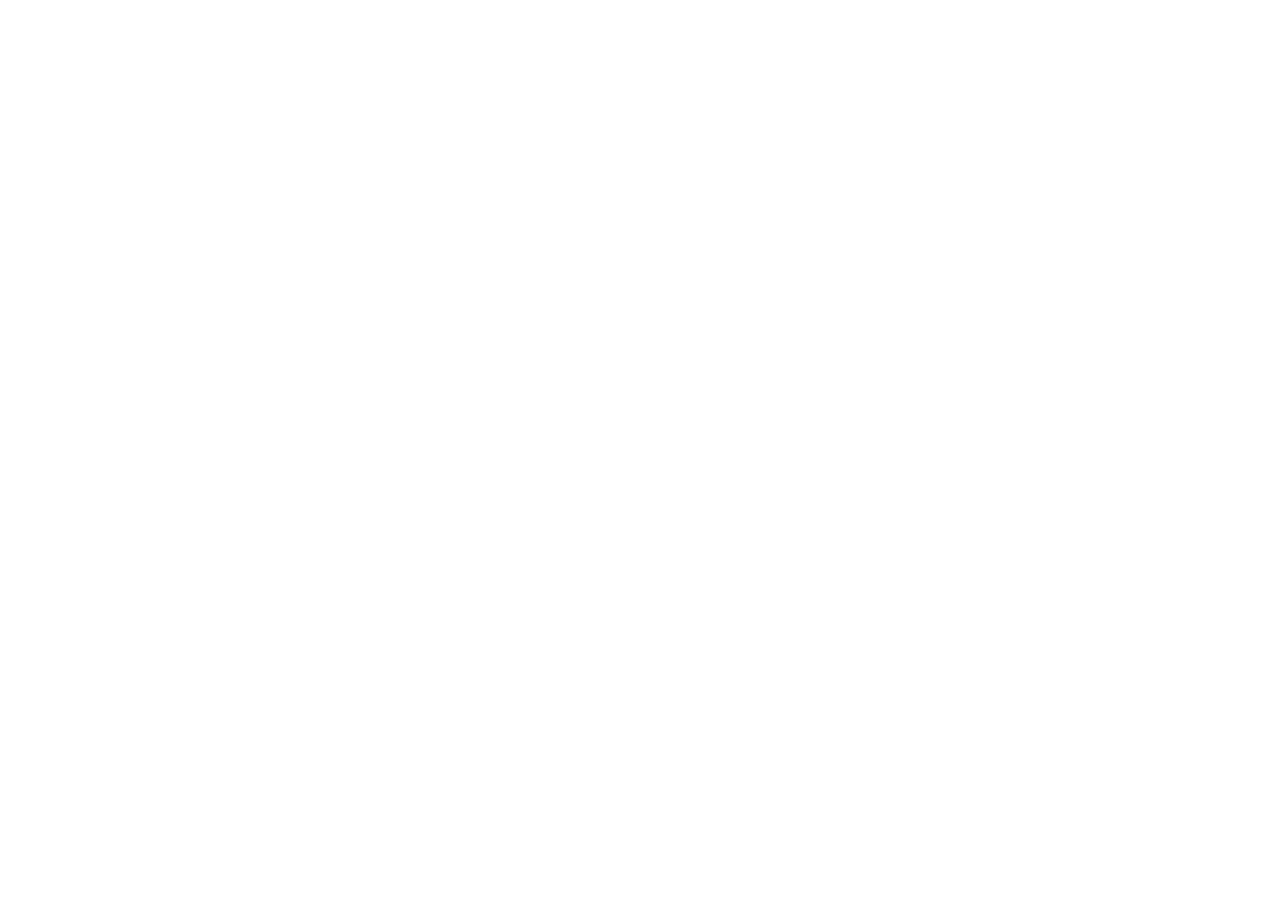
==== perfil.html @ d0a0cc3c "feat: creacion de archivos" ====
<!DOCTYPE html>
<html lang="es">
<head>
    <meta charset="UTF-8">
    <meta name="viewport" content="width=device-width, initial-scale=1.0">
    <title>Perfil personal</title>
</head>
<link href="https://cdn.jsdelivr.net/npm/bootstrap@5.3.8/dist/css/bootstrap.min.css" rel="stylesheet" integrity="sha384-sRIl4kxILFvY47J16cr9ZwB07vP4J8+LH7qKQnuqkuIAvNWLzeN8tE5YBujZqJLB" crossorigin="anonymous">
<body>
    
</body>
</html>
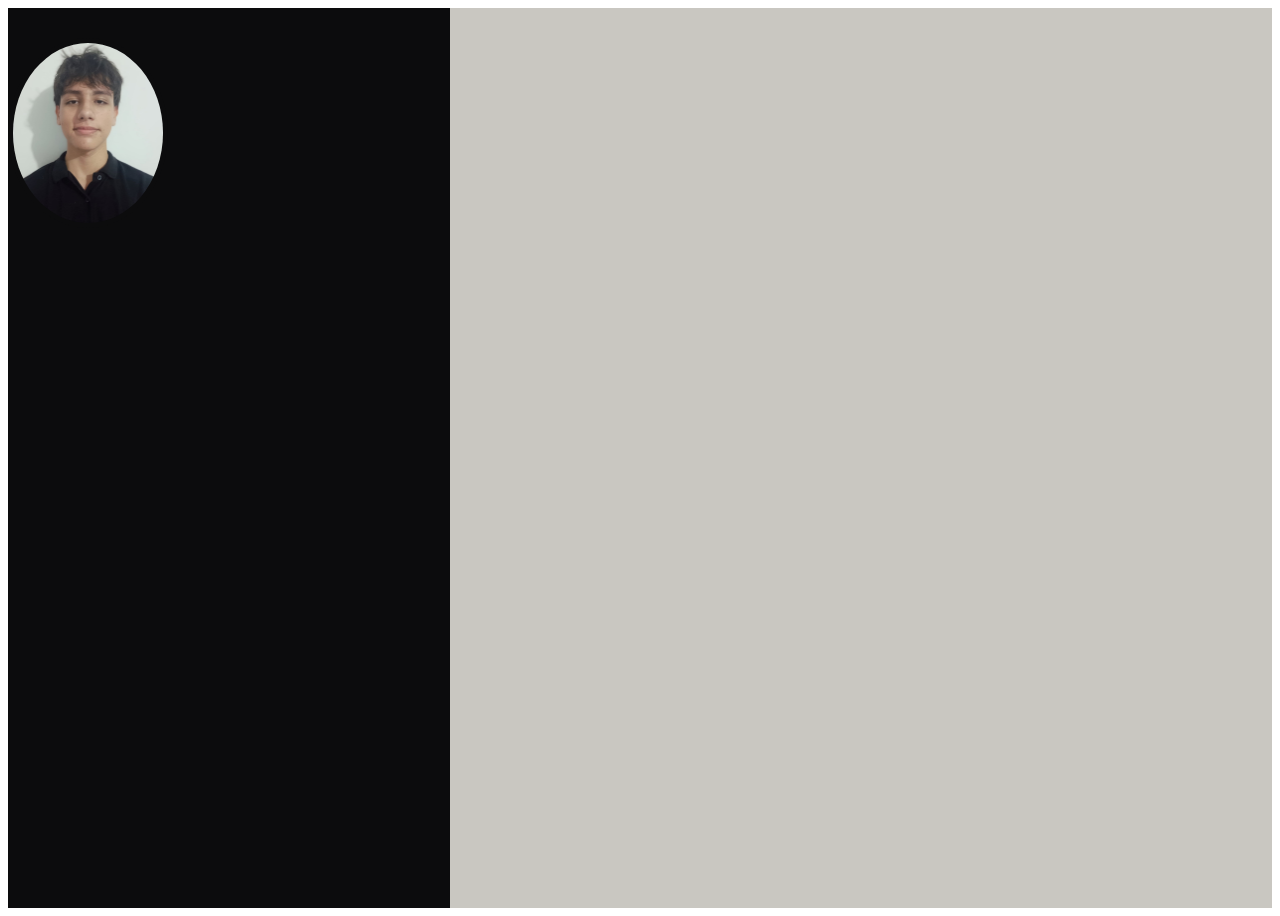
==== commit 9920662b: "feat: diseño preliminar de colores con imagen de perfil" ====
--- a/perfil.html
+++ b/perfil.html
@@ -5,8 +5,15 @@
     <meta name="viewport" content="width=device-width, initial-scale=1.0">
     <title>Perfil personal</title>
 </head>
-<link href="https://cdn.jsdelivr.net/npm/bootstrap@5.3.8/dist/css/bootstrap.min.css" rel="stylesheet" integrity="sha384-sRIl4kxILFvY47J16cr9ZwB07vP4J8+LH7qKQnuqkuIAvNWLzeN8tE5YBujZqJLB" crossorigin="anonymous">
+<link rel="stylesheet" href="perfil.css">
 <body>
-    
+    <div class="contenedor">
+        <div class="columna-izquierda">
+            <img src="imagen de perfil.jpg" alt="Foto de perfil" class ="foto-perfil">  
+        </div>
+
+        <div class="columna-derecha">
+        </div>
+    </div> 
 </body>
 </html>
--- a/perfil.css
+++ b/perfil.css
@@ -0,0 +1,23 @@
+.contenedor {
+    display: flex;
+    min-height: 100vh;
+}
+
+.columna-izquierda {
+    width: 35%; 
+    background-color: #0c0c0d;
+}
+
+.columna-derecha {
+    width: 65%;
+    background-color: #c9c7c1;
+}
+
+.foto-perfil {
+    width: 150px;
+    height: 180px;
+    border-radius: 100%;
+    margin-top: 30px;
+    object-fit: cover;
+    border: 5px solid #0c0c0d;
+}
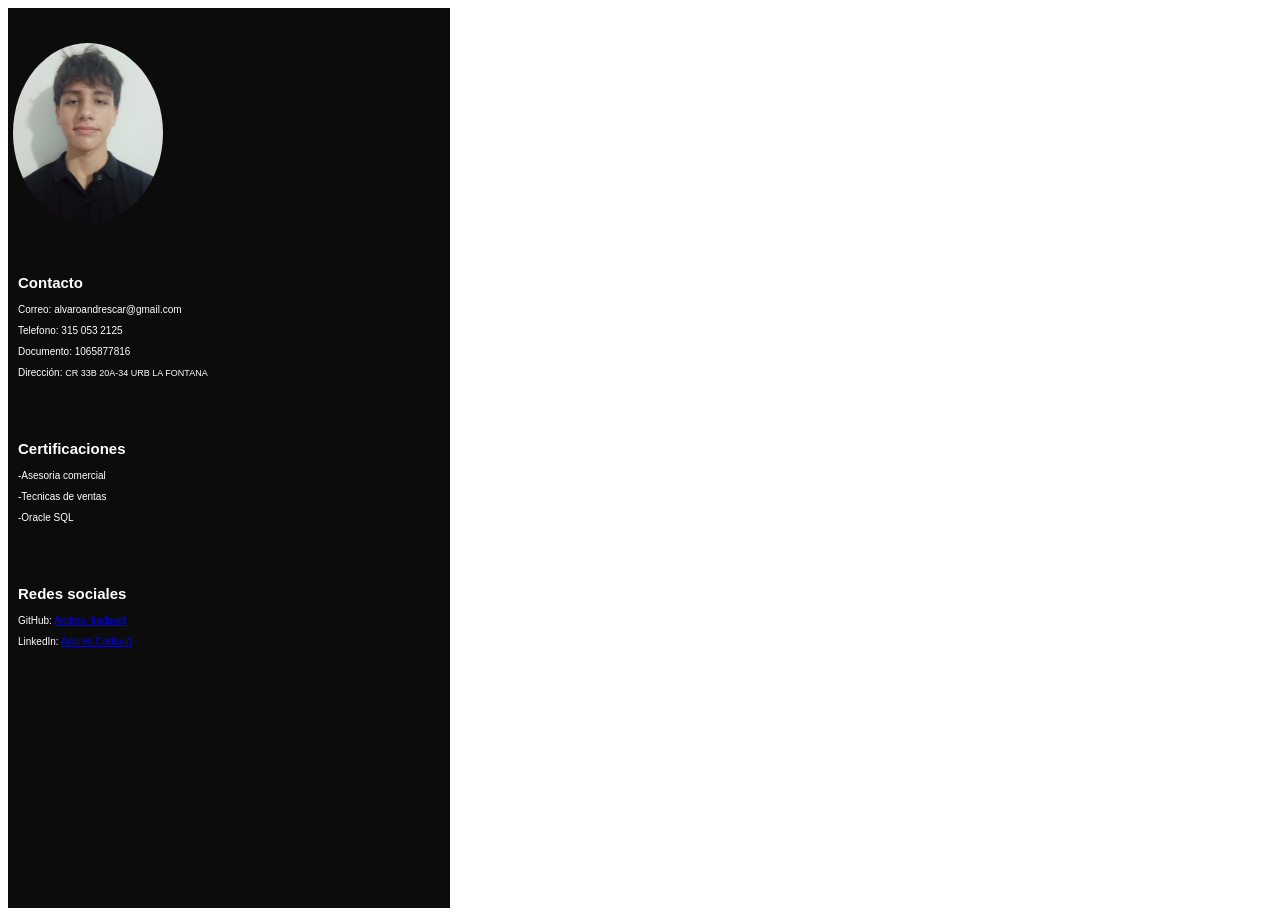
==== commit 1cfc49a7: "feat: completado preliminar de borde izquierdo" ====
--- a/perfil.html
+++ b/perfil.html
@@ -9,10 +9,29 @@
 <body>
     <div class="contenedor">
         <div class="columna-izquierda">
-            <img src="imagen de perfil.jpg" alt="Foto de perfil" class ="foto-perfil">  
-        </div>
 
-        <div class="columna-derecha">
+            <img src="imagen de perfil.jpg" alt="Foto de perfil" class ="foto-perfil">    
+            
+            <div class="informacion-personal">
+                <h2>Contacto</h2>
+                <p>Correo: <span id="correo">alvaroandrescar@gmail.com</span></p>
+                <p>Telefono: 315 053 2125</p>
+                <p>Documento: 1065877816</p>
+                <p>Dirección: <span id="direccion">CR 33B 20A-34 URB LA FONTANA</span></p>
+            </div>
+
+            <div class="referencias">
+                <h2>Certificaciones</h2>
+                <p>-Asesoria comercial</p>
+                <p>-Tecnicas de ventas</p>
+                <p>-Oracle SQL</p>
+            </div>
+
+            <div class="redes-sociales">
+                <h2>Redes sociales</h2>
+                <p>GitHub: <a href="https://github.com/Andrescar11">Andres_kadavid</a></p>
+                <p>LinkedIn: <a href="https://www.linkedin.com/in/andr%C3%A9s-cadavid-20714b3a4/">Andrés Cadavid</a></p>
+            </div>
         </div>
     </div> 
 </body>
--- a/perfil.css
+++ b/perfil.css
@@ -20,4 +20,36 @@
     margin-top: 30px;
     object-fit: cover;
     border: 5px solid #0c0c0d;
-}+}
+
+.informacion-personal {
+    margin-top: 20px;
+    padding: 10px;
+    font-size: 10px;
+    color: white;
+    font-family: Monserat, sans-serif;
+}
+
+#correo{
+    font-size: 10px;
+}
+
+#direccion{
+    font-size: 9px;
+}
+
+.referencias {
+    margin-top: 20px;
+    padding: 10px;
+    font-size: 10px;
+    color: white;
+    font-family: Monserat, sans-serif;
+}
+
+.redes-sociales {
+    margin-top: 20px;
+    padding: 10px;
+    font-size: 10px;
+    color: white;
+    font-family: Monserat, sans-serif;
+}
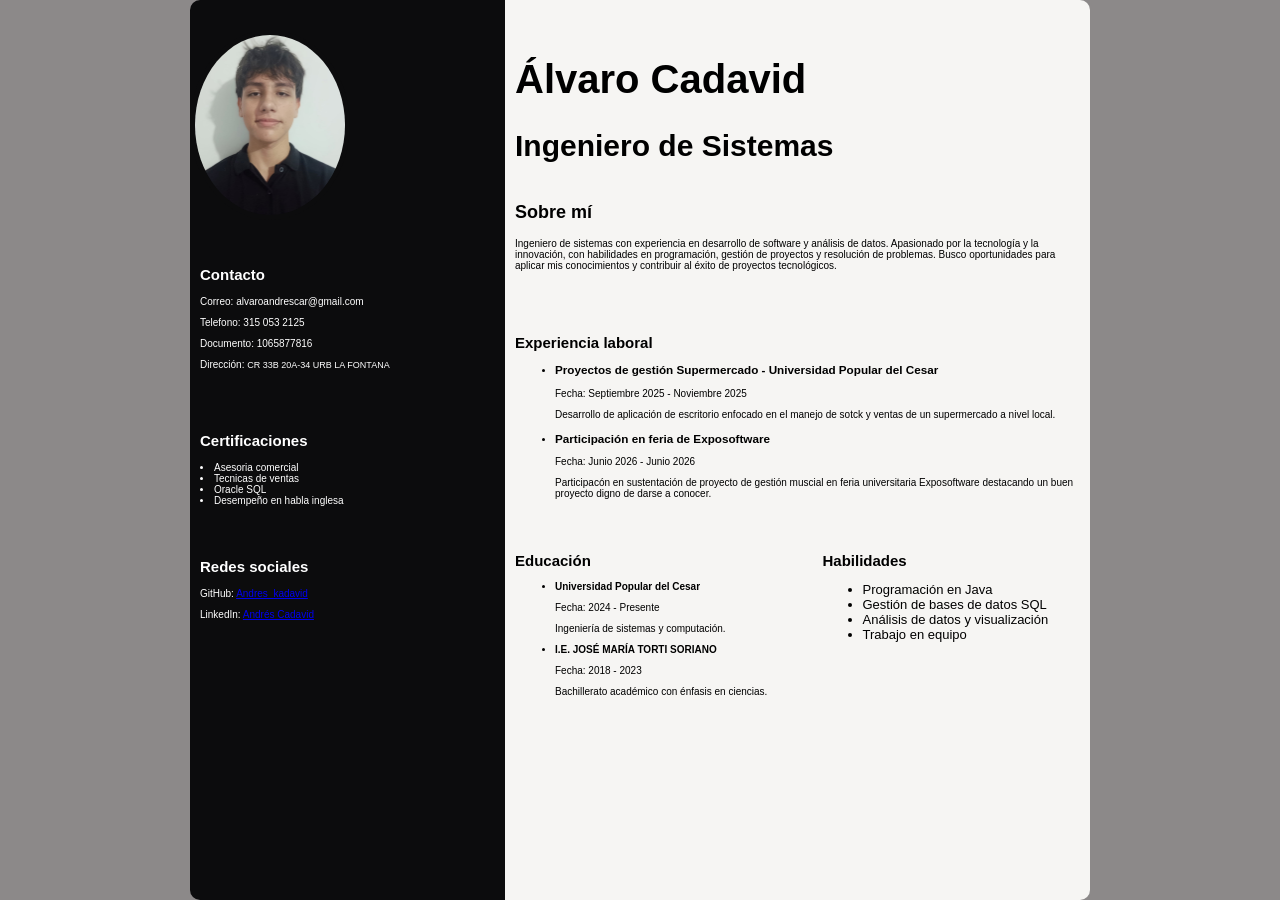
==== commit 568349d1: "feat: html basico de hoja de vida" ====
--- a/perfil.html
+++ b/perfil.html
@@ -4,8 +4,8 @@
     <meta charset="UTF-8">
     <meta name="viewport" content="width=device-width, initial-scale=1.0">
     <title>Perfil personal</title>
+    <link rel="stylesheet" href="perfil.css">
 </head>
-<link rel="stylesheet" href="perfil.css">
 <body>
     <div class="contenedor">
         <div class="columna-izquierda">
@@ -21,10 +21,13 @@
             </div>
 
             <div class="referencias">
-                <h2>Certificaciones</h2>
-                <p>-Asesoria comercial</p>
-                <p>-Tecnicas de ventas</p>
-                <p>-Oracle SQL</p>
+                <ul>
+                    <h2>Certificaciones</h2>
+                    <li>Asesoria comercial</li>
+                    <li>Tecnicas de ventas</li>
+                    <li>Oracle SQL</li>
+                    <li>Desempeño en habla inglesa</li>
+                </ul>
             </div>
 
             <div class="redes-sociales">
@@ -33,6 +36,66 @@
                 <p>LinkedIn: <a href="https://www.linkedin.com/in/andr%C3%A9s-cadavid-20714b3a4/">Andrés Cadavid</a></p>
             </div>
         </div>
+
+        <div class="columna-derecha">
+            <div class="titulares">
+                <h1 id="nombre">Álvaro Cadavid</h1 >
+                <h2 id="profesion">Ingeniero de Sistemas</h2>
+            </div>
+
+            <div class="sobre_mi">
+                <h2>Sobre mí</h2>
+                <p id="descripcion">Ingeniero de sistemas con experiencia en desarrollo de software y análisis de datos. Apasionado por la tecnología y la innovación, con habilidades en programación, gestión de proyectos y resolución de problemas. Busco oportunidades para aplicar mis conocimientos y contribuir al éxito de proyectos tecnológicos.</p>
+            </div>
+
+            <div class="experiencia">
+                <h2>Experiencia laboral</h2>
+                <ul>
+                    <li>
+                        <h3 id="proyecto">Proyectos de gestión Supermercado - Universidad Popular del Cesar </h3>
+                        <p>Fecha: Septiembre 2025 - Noviembre 2025</p>
+                        <p id="explicacion_p">Desarrollo de aplicación de escritorio enfocado en el manejo de sotck y ventas de un  supermercado a nivel local.</p>
+                    </li>
+                    <li>
+                        <h3 id="feria">Participación en feria de Exposoftware </h3>
+                        <p>Fecha: Junio 2026 - Junio 2026</p>
+                        <p id="explicacion_f">Participacón en sustentación de proyecto de gestión muscial en feria universitaria Exposoftware destacando un buen proyecto digno de darse a conocer.</p>
+                    </li>
+                </ul>
+            </div>
+
+            <div class="columna-inferior">
+                
+                <div class="educacion">
+                    <h2>Educación</h2>
+                    <ul>
+                        <li>
+                            <h3 id="universidad">Universidad Popular del Cesar</h3>
+                            <p>Fecha: 2024 - Presente</p>
+                            <p id="explicacion_u">Ingeniería de sistemas y computación.</p>
+                        </li>
+                        <li>
+                            <h3 id="bachillerato">I.E. JOSÉ MARÍA TORTI SORIANO</h3>
+                            <p>Fecha: 2018 - 2023</p>
+                            <p id="explicacion_b">Bachillerato académico con énfasis en ciencias.</p>
+                        </li>
+                    </ul>
+                </div>
+
+                <div class="habilidades">
+                    <h2>Habilidades</h2>
+                    <div class="lista_habilidades">
+                        <ul>
+                            <li>Programación en Java</li>
+                            <li>Gestión de bases de datos SQL</li>
+                            <li>Análisis de datos y visualización</li>
+                            <li>Trabajo en equipo</li>
+                        </ul>
+                    </div class="lista_h">
+                </div>
+            </div>
+        </div>
+        
     </div> 
 </body>
 </html>
--- a/perfil.css
+++ b/perfil.css
@@ -1,6 +1,19 @@
+body {
+    background-color: #8c8989;
+    display: flex;
+    justify-content: center;
+    align-items: center;
+    min-height: 100vh;
+    margin: 0;
+}
+
 .contenedor {
     display: flex;
     min-height: 100vh;
+    max-width: 900px;
+    margin: 0 auto;
+    border-radius: 10px;
+    overflow: hidden; 
 }
 
 .columna-izquierda {
@@ -10,7 +23,7 @@
 
 .columna-derecha {
     width: 65%;
-    background-color: #c9c7c1;
+    background-color: #f6f5f3;
 }
 
 .foto-perfil {
@@ -46,6 +59,12 @@
     font-family: Monserat, sans-serif;
 }
 
+.referencias ul {
+    list-style-position: inside;
+    padding-left: 0;
+    margin: 0;
+}
+
 .redes-sociales {
     margin-top: 20px;
     padding: 10px;
@@ -53,3 +72,66 @@
     color: white;
     font-family: Monserat, sans-serif;
 }
+
+.titulares {
+    margin-top: 20px;
+    padding: 10px;
+    font-size: 20px;
+    color: rgb(0, 0, 0);
+    font-family: Monserat, sans-serif;
+}
+
+.sobre_mi {
+    margin-top: -20px;
+    padding: 10px;
+    font-size: 12px;
+    color: rgb(0, 0, 0);
+    font-family: Monserat, sans-serif;
+}
+
+#descripcion {
+    font-size: 10px;
+    color: rgb(0, 0, 0);
+    font-family: Monserat, sans-serif;
+}
+
+.experiencia {
+    margin-top: 20px;
+    padding: 10px;
+    font-size: 10px;
+    color: rgb(0, 0, 0);
+    font-family: Monserat, sans-serif;
+}
+
+.educacion {
+    margin-top: 10px;
+    padding: 10px;
+    font-size: 10px;
+    color: rgb(0, 0, 0);
+    font-family: Monserat, sans-serif;
+}
+
+#bachillerato, #universidad {
+    font-size: 10px;
+}
+
+.columna-inferior {
+    display: flex;
+    gap: 30px;
+}
+
+.habilidades {
+    margin-top: 10px;
+    padding: 10px;
+    font-size: 10px;
+    color: black;
+    font-family: Monserat, sans-serif;
+}
+
+.lista_habilidades {
+    font-size: 13px;
+}
+
+.educacion, .habilidades {
+    flex: 1;
+}
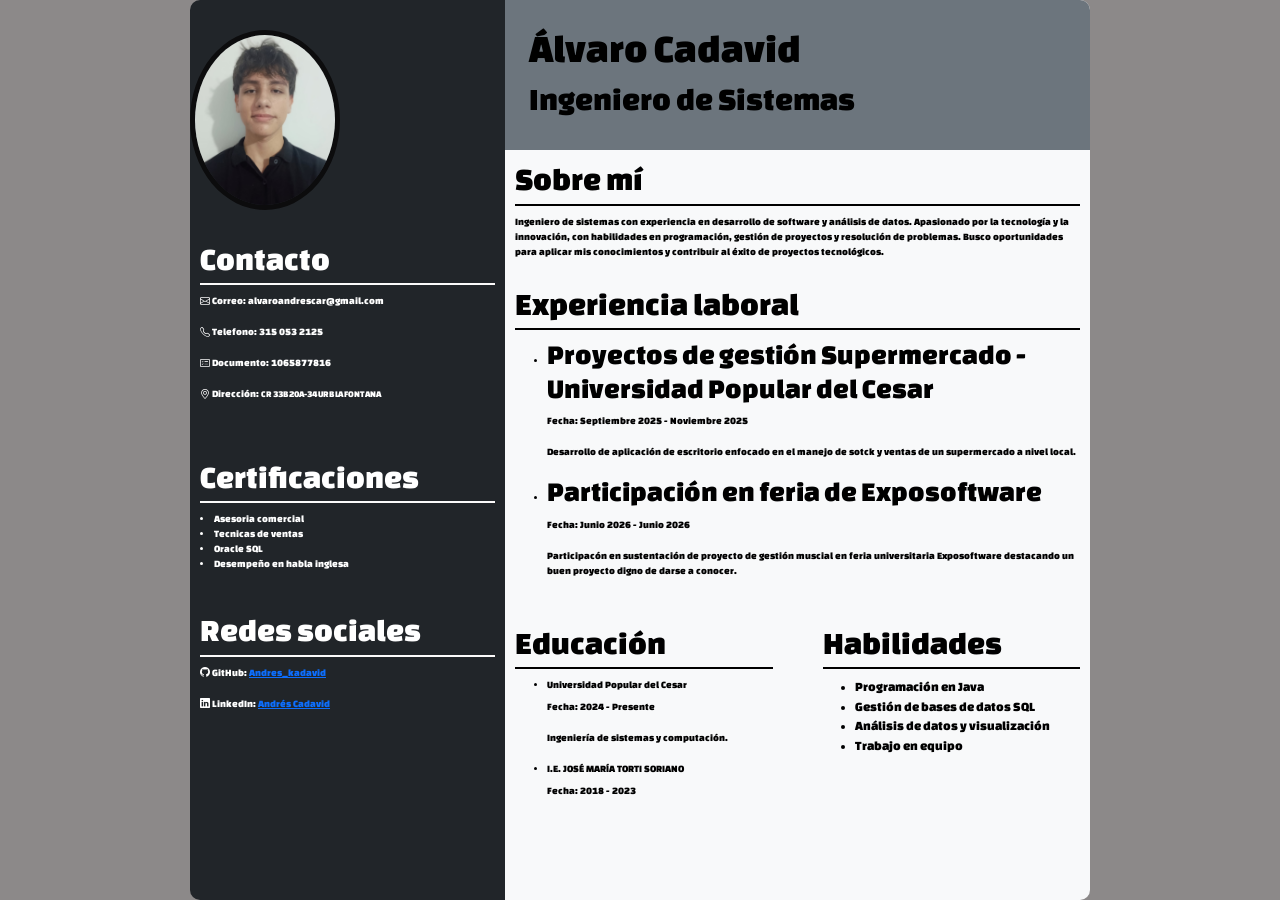
==== commit 044f2ae3: "feat: diseño beta de hoja de vida" ====
--- a/perfil.html
+++ b/perfil.html
@@ -4,25 +4,32 @@
     <meta charset="UTF-8">
     <meta name="viewport" content="width=device-width, initial-scale=1.0">
     <title>Perfil personal</title>
+
+    <link href="https://cdn.jsdelivr.net/npm/bootstrap@5.3.3/dist/css/bootstrap.min.css" rel="stylesheet">
     <link rel="stylesheet" href="perfil.css">
+    <link rel="preconnect" href="https://fonts.googleapis.com">
+    <link rel="preconnect" href="https://fonts.gstatic.com" crossorigin>
+    <link href="https://fonts.googleapis.com/css2?family=Changa+One:ital@0;1&display=swap" rel="stylesheet">
+    <link rel="stylesheet" href="https://cdn.jsdelivr.net/npm/bootstrap-icons@1.11.3/font/bootstrap-icons.css">
+
 </head>
 <body>
     <div class="contenedor">
-        <div class="columna-izquierda">
+        <div class="columna-izquierda bg-dark text-light">
 
             <img src="imagen de perfil.jpg" alt="Foto de perfil" class ="foto-perfil">    
             
             <div class="informacion-personal">
-                <h2>Contacto</h2>
-                <p>Correo: <span id="correo">alvaroandrescar@gmail.com</span></p>
-                <p>Telefono: 315 053 2125</p>
-                <p>Documento: 1065877816</p>
-                <p>Dirección: <span id="direccion">CR 33B 20A-34 URB LA FONTANA</span></p>
+                <h2 class="titulo_contacto">Contacto</h2>
+                <p><i class="bi bi-envelope"></i> Correo: <span id="correo">alvaroandrescar@gmail.com</span></p>
+                <p><i class="bi bi-telephone"></i> Telefono: 315 053 2125</p>
+                <p><i class="bi bi-card-checklist"></i> Documento: 1065877816</p>
+                <p><i class="bi bi-geo-alt"></i> Dirección: <span id="direccion">CR 33B 20A-34 URB LA FONTANA</span></p>
             </div>
 
             <div class="referencias">
                 <ul>
-                    <h2>Certificaciones</h2>
+                    <h2 class="titulo_certificaciones">Certificaciones</h2>
                     <li>Asesoria comercial</li>
                     <li>Tecnicas de ventas</li>
                     <li>Oracle SQL</li>
@@ -31,25 +38,25 @@
             </div>
 
             <div class="redes-sociales">
-                <h2>Redes sociales</h2>
-                <p>GitHub: <a href="https://github.com/Andrescar11">Andres_kadavid</a></p>
-                <p>LinkedIn: <a href="https://www.linkedin.com/in/andr%C3%A9s-cadavid-20714b3a4/">Andrés Cadavid</a></p>
+                <h2 class="titulo_redes">Redes sociales</h2>
+                <p><i class="bi bi-github"></i> GitHub: <a href="https://github.com/Andrescar11">Andres_kadavid</a></p>
+                <p><i class="bi bi-linkedin"></i> LinkedIn: <a href="https://www.linkedin.com/in/andr%C3%A9s-cadavid-20714b3a4/">Andrés Cadavid</a></p>
             </div>
         </div>
 
-        <div class="columna-derecha">
-            <div class="titulares">
-                <h1 id="nombre">Álvaro Cadavid</h1 >
+        <div class="columna-derecha bg-light">
+            <div class="titulares mt-0 p-4 bg-secondary">
+                <h1 id="nombre">Álvaro Cadavid</h1>
                 <h2 id="profesion">Ingeniero de Sistemas</h2>
             </div>
 
             <div class="sobre_mi">
-                <h2>Sobre mí</h2>
+                <h2 class="titulo_sobre_mi">Sobre mí</h2>
                 <p id="descripcion">Ingeniero de sistemas con experiencia en desarrollo de software y análisis de datos. Apasionado por la tecnología y la innovación, con habilidades en programación, gestión de proyectos y resolución de problemas. Busco oportunidades para aplicar mis conocimientos y contribuir al éxito de proyectos tecnológicos.</p>
             </div>
 
             <div class="experiencia">
-                <h2>Experiencia laboral</h2>
+                <h2 class="titulo_experiencia">Experiencia laboral</h2>
                 <ul>
                     <li>
                         <h3 id="proyecto">Proyectos de gestión Supermercado - Universidad Popular del Cesar </h3>
@@ -67,7 +74,7 @@
             <div class="columna-inferior">
                 
                 <div class="educacion">
-                    <h2>Educación</h2>
+                    <h2 class="titulo_educacion">Educación</h2>
                     <ul>
                         <li>
                             <h3 id="universidad">Universidad Popular del Cesar</h3>
@@ -77,13 +84,12 @@
                         <li>
                             <h3 id="bachillerato">I.E. JOSÉ MARÍA TORTI SORIANO</h3>
                             <p>Fecha: 2018 - 2023</p>
-                            <p id="explicacion_b">Bachillerato académico con énfasis en ciencias.</p>
                         </li>
                     </ul>
                 </div>
 
                 <div class="habilidades">
-                    <h2>Habilidades</h2>
+                    <h2 class="titulo_habilidades">Habilidades</h2>
                     <div class="lista_habilidades">
                         <ul>
                             <li>Programación en Java</li>
@@ -91,11 +97,10 @@
                             <li>Análisis de datos y visualización</li>
                             <li>Trabajo en equipo</li>
                         </ul>
-                    </div class="lista_h">
+                    </div>
                 </div>
             </div>
         </div>
-        
     </div> 
 </body>
 </html>
--- a/perfil.css
+++ b/perfil.css
@@ -18,12 +18,10 @@
 
 .columna-izquierda {
     width: 35%; 
-    background-color: #0c0c0d;
 }
 
 .columna-derecha {
     width: 65%;
-    background-color: #f6f5f3;
 }
 
 .foto-perfil {
@@ -40,8 +38,9 @@
     padding: 10px;
     font-size: 10px;
     color: white;
-    font-family: Monserat, sans-serif;
+    font-family: "Changa One", sans-serif;
 }
+
 
 #correo{
     font-size: 10px;
@@ -56,8 +55,9 @@
     padding: 10px;
     font-size: 10px;
     color: white;
-    font-family: Monserat, sans-serif;
+    font-family: "Changa One", sans-serif;
 }
+
 
 .referencias ul {
     list-style-position: inside;
@@ -70,37 +70,34 @@
     padding: 10px;
     font-size: 10px;
     color: white;
-    font-family: Monserat, sans-serif;
+    font-family: "Changa One", sans-serif;
 }
 
 .titulares {
-    margin-top: 20px;
-    padding: 10px;
-    font-size: 20px;
     color: rgb(0, 0, 0);
-    font-family: Monserat, sans-serif;
+    font-family: "Changa One", sans-serif;
 }
 
 .sobre_mi {
-    margin-top: -20px;
+    margin-top: 0px;
     padding: 10px;
     font-size: 12px;
     color: rgb(0, 0, 0);
-    font-family: Monserat, sans-serif;
+    font-family: "Changa One", sans-serif;
 }
 
 #descripcion {
     font-size: 10px;
     color: rgb(0, 0, 0);
-    font-family: Monserat, sans-serif;
+    font-family: "Changa One", sans-serif;
 }
 
 .experiencia {
-    margin-top: 20px;
+    margin-top: -10px;
     padding: 10px;
     font-size: 10px;
     color: rgb(0, 0, 0);
-    font-family: Monserat, sans-serif;
+    font-family: "Changa One", sans-serif;
 }
 
 .educacion {
@@ -108,7 +105,7 @@
     padding: 10px;
     font-size: 10px;
     color: rgb(0, 0, 0);
-    font-family: Monserat, sans-serif;
+    font-family: "Changa One", sans-serif;
 }
 
 #bachillerato, #universidad {
@@ -125,12 +122,46 @@
     padding: 10px;
     font-size: 10px;
     color: black;
-    font-family: Monserat, sans-serif;
+    font-family: "Changa One", sans-serif;
 }
 
 .lista_habilidades {
     font-size: 13px;
 }
+.titulo_contacto {
+border-bottom: 2px solid #fbfafa;
+    padding-bottom: 5px;
+}
+    
+.titulo_certificaciones {
+    border-bottom: 2px solid #fbfafa;
+    padding-bottom: 5px;
+}
+    
+.titulo_redes {
+    border-bottom: 2px solid #fbfafa;
+    padding-bottom: 5px;
+}
+    
+.titulo_sobre_mi {
+    border-bottom: 2px solid #000000;
+    padding-bottom: 5px;
+}
+    
+.titulo_experiencia {
+    border-bottom: 2px solid #000000;
+    padding-bottom: 5px;
+}
+    
+.titulo_educacion {
+    border-bottom: 2px solid #000000;
+    padding-bottom: 5px;
+}
+    
+.titulo_habilidades {
+    border-bottom: 2px solid #000000;
+    padding-bottom: 5px;
+}
 
 .educacion, .habilidades {
     flex: 1;
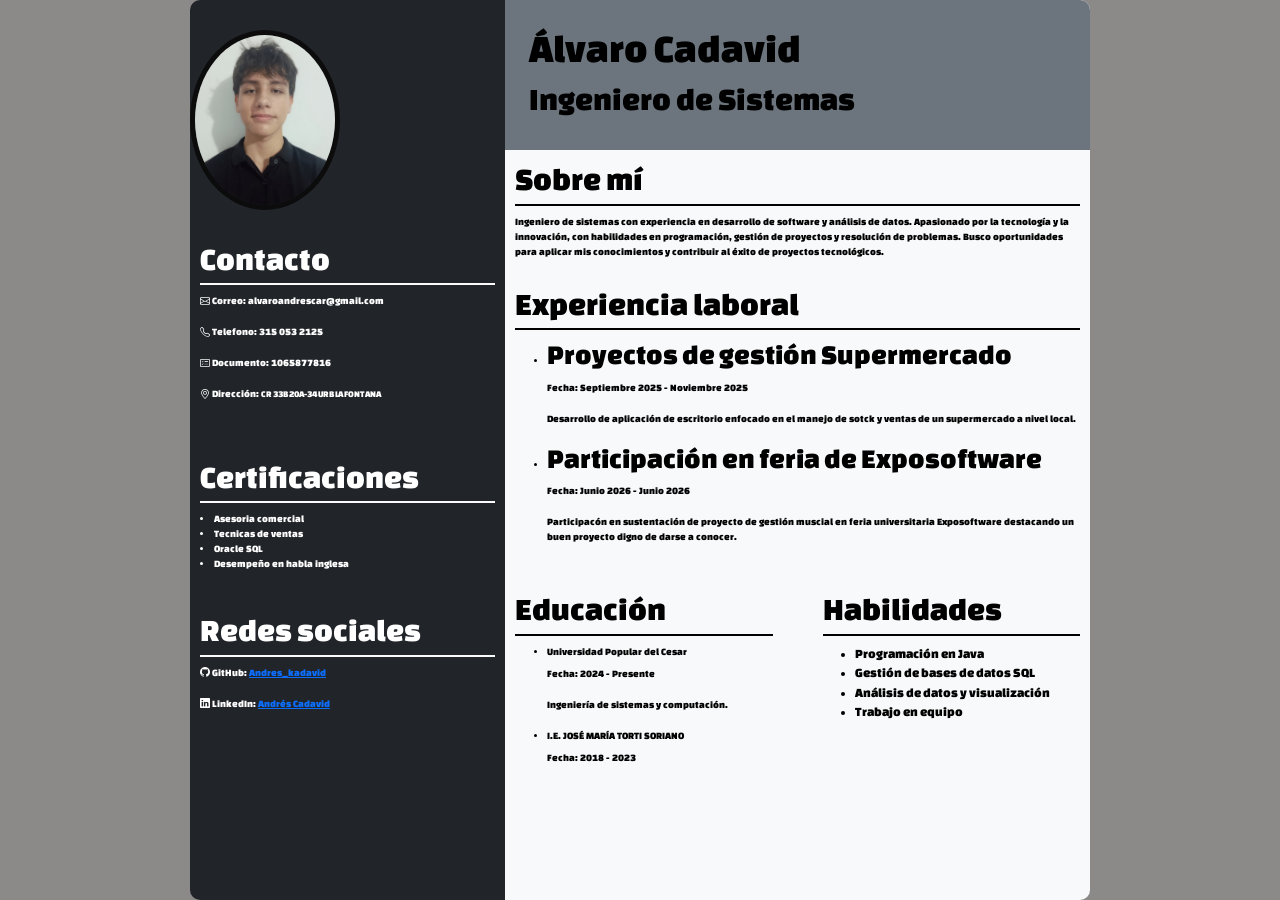
==== commit f13a3e59: "feat: correción en escritura" ====
--- a/perfil.html
+++ b/perfil.html
@@ -59,7 +59,7 @@
                 <h2 class="titulo_experiencia">Experiencia laboral</h2>
                 <ul>
                     <li>
-                        <h3 id="proyecto">Proyectos de gestión Supermercado - Universidad Popular del Cesar </h3>
+                        <h3 id="proyecto">Proyectos de gestión Supermercado</h3>
                         <p>Fecha: Septiembre 2025 - Noviembre 2025</p>
                         <p id="explicacion_p">Desarrollo de aplicación de escritorio enfocado en el manejo de sotck y ventas de un  supermercado a nivel local.</p>
                     </li>
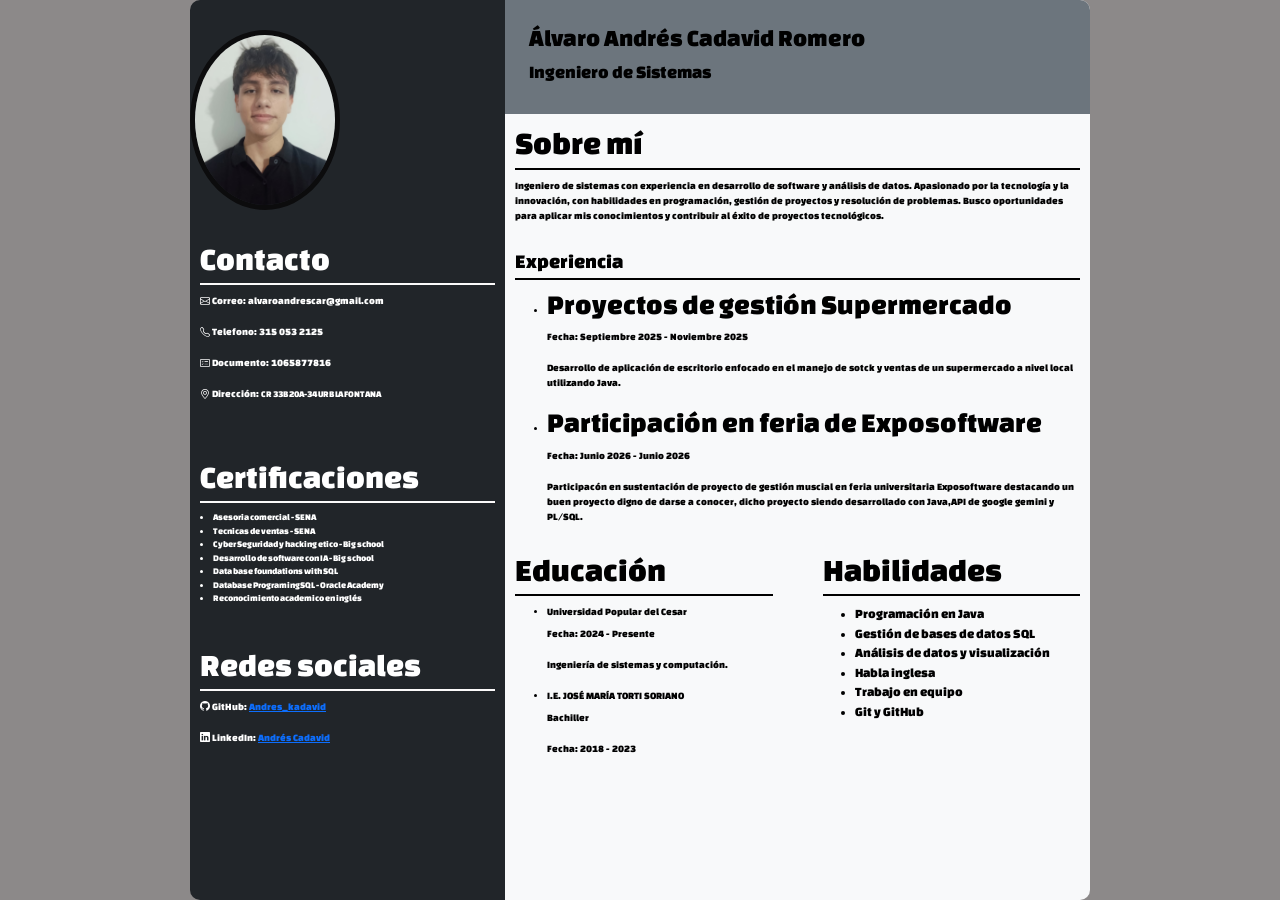
==== commit 4bcc8d4f: "feat: fase final hoja de vida" ====
--- a/perfil.html
+++ b/perfil.html
@@ -30,10 +30,13 @@
             <div class="referencias">
                 <ul>
                     <h2 class="titulo_certificaciones">Certificaciones</h2>
-                    <li>Asesoria comercial</li>
-                    <li>Tecnicas de ventas</li>
-                    <li>Oracle SQL</li>
-                    <li>Desempeño en habla inglesa</li>
+                    <li>Asesoria comercial - SENA</li>
+                    <li>Tecnicas de ventas - SENA</li>
+                    <li class="cyber_seguridad">Cyber Seguridad y hacking etico - Big school</li>
+                    <li class="ia">Desarrollo de software con IA - Big school</li>
+                    <li class="bases">Data base foundations with SQL</li>
+                    <li class="data">Database ProgramingSQL - Oracle Academy</li>
+                    <li class="rec">Reconocimiento academico en inglés</li>
                 </ul>
             </div>
 
@@ -46,7 +49,7 @@
 
         <div class="columna-derecha bg-light">
             <div class="titulares mt-0 p-4 bg-secondary">
-                <h1 id="nombre">Álvaro Cadavid</h1>
+                <h1 id="nombre">Álvaro Andrés Cadavid Romero</h1>
                 <h2 id="profesion">Ingeniero de Sistemas</h2>
             </div>
 
@@ -56,17 +59,17 @@
             </div>
 
             <div class="experiencia">
-                <h2 class="titulo_experiencia">Experiencia laboral</h2>
+                <h2 class="titulo_experiencia">Experiencia</h2>
                 <ul>
                     <li>
                         <h3 id="proyecto">Proyectos de gestión Supermercado</h3>
                         <p>Fecha: Septiembre 2025 - Noviembre 2025</p>
-                        <p id="explicacion_p">Desarrollo de aplicación de escritorio enfocado en el manejo de sotck y ventas de un  supermercado a nivel local.</p>
+                        <p id="explicacion_p">Desarrollo de aplicación de escritorio enfocado en el manejo de sotck y ventas de un  supermercado a nivel local utilizando Java.</p>
                     </li>
                     <li>
                         <h3 id="feria">Participación en feria de Exposoftware </h3>
                         <p>Fecha: Junio 2026 - Junio 2026</p>
-                        <p id="explicacion_f">Participacón en sustentación de proyecto de gestión muscial en feria universitaria Exposoftware destacando un buen proyecto digno de darse a conocer.</p>
+                        <p id="explicacion_f">Participacón en sustentación de proyecto de gestión muscial en feria universitaria Exposoftware destacando un buen proyecto digno de darse a conocer, dicho proyecto siendo desarrollado con Java,API de google gemini y PL/SQL.</p>
                     </li>
                 </ul>
             </div>
@@ -83,6 +86,7 @@
                         </li>
                         <li>
                             <h3 id="bachillerato">I.E. JOSÉ MARÍA TORTI SORIANO</h3>
+                            <p>Bachiller</p>
                             <p>Fecha: 2018 - 2023</p>
                         </li>
                     </ul>
@@ -95,7 +99,9 @@
                             <li>Programación en Java</li>
                             <li>Gestión de bases de datos SQL</li>
                             <li>Análisis de datos y visualización</li>
+                            <li>Habla inglesa</li>
                             <li>Trabajo en equipo</li>
+                            <li>Git y GitHub</li>
                         </ul>
                     </div>
                 </div>
--- a/perfil.css
+++ b/perfil.css
@@ -53,11 +53,10 @@
 .referencias {
     margin-top: 20px;
     padding: 10px;
-    font-size: 10px;
+    font-size: 9px;
     color: white;
     font-family: "Changa One", sans-serif;
 }
-
 
 .referencias ul {
     list-style-position: inside;
@@ -76,6 +75,14 @@
 .titulares {
     color: rgb(0, 0, 0);
     font-family: "Changa One", sans-serif;
+}
+
+#nombre {
+    font-size: 24px;
+}
+
+#profesion {
+    font-size: 18px;
 }
 
 .sobre_mi {
@@ -101,7 +108,7 @@
 }
 
 .educacion {
-    margin-top: 10px;
+    margin-top: -9px;
     padding: 10px;
     font-size: 10px;
     color: rgb(0, 0, 0);
@@ -118,7 +125,7 @@
 }
 
 .habilidades {
-    margin-top: 10px;
+    margin-top: -9px;
     padding: 10px;
     font-size: 10px;
     color: black;
@@ -150,6 +157,7 @@
     
 .titulo_experiencia {
     border-bottom: 2px solid #000000;
+    font-size: 20px;
     padding-bottom: 5px;
 }
     
